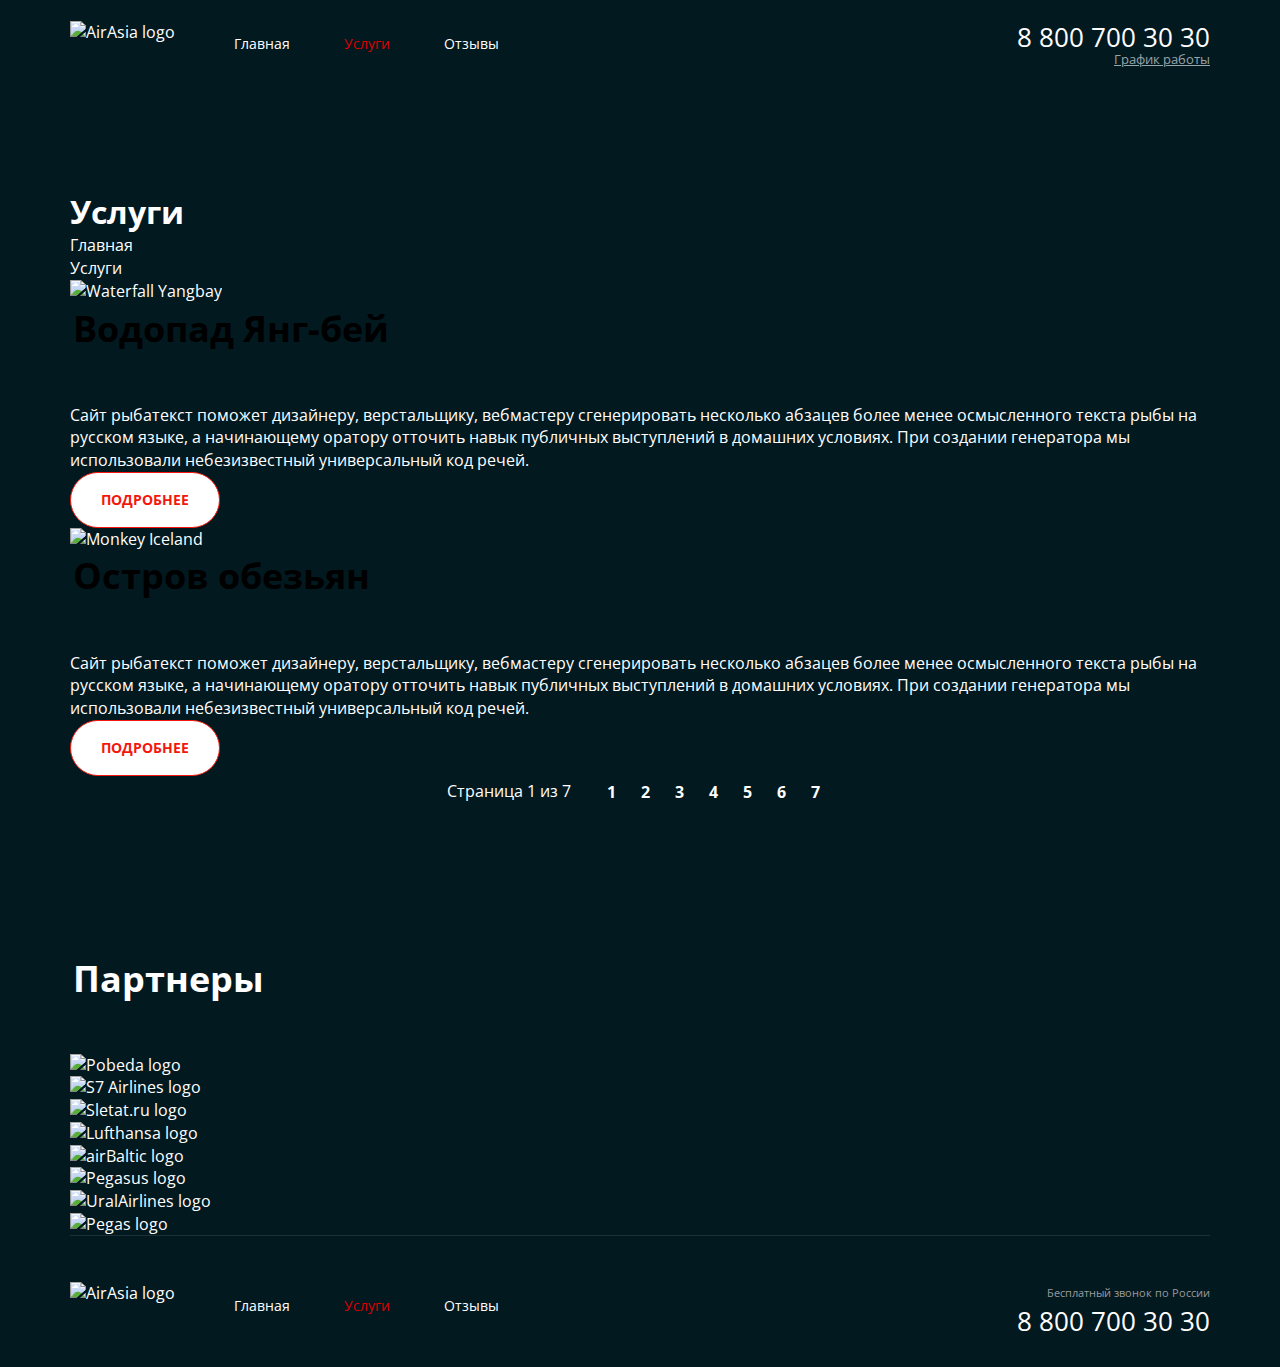
==== service.html @ 8fee8279 "Add files via upload" ====
<!DOCTYPE html>
<html lang="en">
  <head>
    <meta charset="UTF-8">
    <meta http-equiv="X-UA-Compatible" content="IE=edge">
    <meta name="viewport" content="width=1200px, initial-scale=1.0">
    <title>AirAsia - Услуги</title>
    <link href="https://fonts.googleapis.com/css2?family=Open+Sans:ital,wght@0,400;0,600;0,700;1,400&display=swap" rel="stylesheet"> 
    <link rel="stylesheet" href="normalize/normalize.css">   
    <link rel="stylesheet" href="main.css">
  </head>
  <body>
    <div class="wrapper">
      <section class="headline">
        <div class="container headline__container">
          <header class="header">
            <div class="header__col">
              <a href="index.html" class="logo"><img src="images/logo.png" alt="AirAsia logo" class="logo__pic"></a>
              <nav class="menu">
                <ul class="menu__list">
                  <li class="menu__item"><a href="index.html" class="menu__link">Главная</a></li>
                  <li class="menu__item menu__item--active"><a href="service.html" class="menu__link">Услуги</a></li>
                  <li class="menu__item"><a href="#" class="menu__link">Отзывы</a></li>
                </ul>
              </nav>
            </div>
            <div class="header__col header__col--aligh--right">
              <adress class="contacts">
                <a href="tel:+78007003030" class="contacts__phone">8 800 700 30 30</a>
                <div class="contacts__dropdown-title">График работы</div>
              </adress>
            </div>
          </header>
          <h1 class="page-title">Услуги</h1>
          <nav class="breadcrumbs">
            <ul class="breadcrumbs__list">
              <li class="breadcrumbs__item"><a href="index.html" class="breadcrumbs__link">Главная</a></li>
              <li class="breadcrumbs__item breadcrumbs__item--active"><a href="service.html" class="breadcrumbs__link">Услуги</a></li>
            </ul>
          </nav>
        </div>
      </section>
      <main class="page-content">
        <section class="services">
          <div class="container">
            <ul class="services__list">
              <li class="services__item service">
                <div class="service__cover">
                  <img src="images/waterfall.png" alt="Waterfall Yangbay" class="service__pic">
                </div>
                <div class="service__content">
                  <h2 class="service__title title--dark">Водопад Янг-бей</h2>
                  <div class="service__text">
                    <p>Сайт рыбатекст поможет дизайнеру, верстальщику, вебмастеру сгенерировать несколько абзацев более менее осмысленного текста рыбы на русском языке, а начинающему оратору отточить навык публичных выступлений в домашних условиях. При создании генератора мы использовали небезизвестный универсальный код речей.</p>
                  </div>
                  <a href="#" class="button service__button button--light">Подробнее</a>
                </div>
              </li>
              <li class="services__item service">
                <div class="service__cover">
                  <img src="images/monkeys.png" alt="Monkey Iceland" class="service__pic">
                </div>
                <div class="service__content">
                  <h2 class="service__title title--dark">Остров обезьян</h2>
                  <div class="service__text">
                    <p>Сайт рыбатекст поможет дизайнеру, верстальщику, вебмастеру сгенерировать несколько абзацев более менее осмысленного текста рыбы на русском языке, а начинающему оратору отточить навык публичных выступлений в домашних условиях. При создании генератора мы использовали небезизвестный универсальный код речей.</p>
                  </div>
                  <a href="#" class="button service__button button--light">Подробнее</a>
                </div>
              </li>
            </ul>
            <div class="pagination-content">
              <div class="pagination pagination--dark">
                <div class="pagination__display">Страница 1 из 7</div>
                <ul class="pagination__list">
                  <li class="pagination__item pagination__item-dark--active"><a href="#" class="pagination__link pagination__link--dark">1</a></li>
                  <li class="pagination__item"><a href="#" class="pagination__link pagination__link--dark">2</a></li>
                  <li class="pagination__item"><a href="#" class="pagination__link pagination__link--dark">3</a></li>
                  <li class="pagination__item"><a href="#" class="pagination__link pagination__link--dark">4</a></li>
                  <li class="pagination__item"><a href="#" class="pagination__link pagination__link--dark">5</a></li>
                  <li class="pagination__item"><a href="#" class="pagination__link pagination__link--dark">6</a></li>
                  <li class="pagination__item"><a href="#" class="pagination__link pagination__link--dark">7</a></li>
                </ul>
              </div>
            </div>
          </div>
        </section>
      </main>
      <section class="inner-section">
        <div class="container">
          <h2 class="inner-section__title">Партнеры</h2>
          <ul class="partners">
            <li class="partners__item"><a href="#" class="partners__link"><img src="images/pobeda.png" alt="Pobeda logo" class="partners__pic"></a></li> <!--Ок ли использовать транскрипцию, учитывая что так сайт компании называется, без перевода?-->
            <li class="partners__item"><a href="#" class="partners__link"><img src="images/s7.png" alt="S7 Airlines logo" class="partners__pic"></a></li>
            <li class="partners__item"><a href="#" class="partners__link"><img src="images/lets-fly.png" alt="Sletat.ru logo" class="partners__pic"></a></li>
            <li class="partners__item"><a href="#" class="partners__link"><img src="images/lufthansa.png" alt="Lufthansa logo" class="partners__pic"></a></li>
            <li class="partners__item"><a href="#" class="partners__link"><img src="images/airbaltic.png" alt="airBaltic logo" class="partners__pic"></a></li>
            <li class="partners__item"><a href="#" class="partners__link"><img src="images/pegasus.png" alt="Pegasus logo" class="partners__pic"></a></li>
            <li class="partners__item"><a href="#" class="partners__link"><img src="images/ural.png" alt="UralAirlines logo" class="partners__pic"></a></li>
            <li class="partners__item"><a href="#" class="partners__link"><img src="images/pegas.png" alt="Pegas logo" class="partners__pic"></a></li>
          </ul>
        </div>
      </section>
      <footer class="footer__container">
        <div class="container footer-container__content">
          <div class="footer">
            <div class="footer__col">
              <a href="index.html" class="logo"><img src="images/logo.png" alt="AirAsia logo" class="logo__pic"></a>
              <nav class="menu">
                <ul class="menu__list">
                  <li class="menu__item"><a href="index.html" class="menu__link">Главная</a></li>
                  <li class="menu__item menu__item--active"><a href="service.html" class="menu__link">Услуги</a></li>
                  <li class="menu__item"><a href="#" class="menu__link">Отзывы</a></li>
                </ul>
              </nav>
            </div>
            <div class="footer__col footer__col--align--right">
              <div class="socialmedia">
                <ul class="socialmedia__list">
                  <li class="socialmedia__item socialmedia__item-icon--telegram"><a href="#" class="socialmedia__link"></a></li>
                  <li class="socialmedia__item socialmedia__item-icon--vk"><a href="#" class="socialmedia__link"></a></li>
                  <li class="socialmedia__item socialmedia__item-icon--facebook"><a href="#" class="socialmedia__link"></a></li>
                  <li class="socialmedia__item socialmedia__item-icon--insta"><a href="#" class="socialmedia__link"></a></li>
                </ul>
              </div>
              <adress class="contacts">
                <div class="contacts__description">Бесплатный звонок по России</div>
                <a href="tel:+78007003030" class="contacts__phone">8 800 700 30 30</a>
              </adress>
            </div>
          </div>
        </div>
      </footer>
    </div>
  </body>
</html>
---- main.css ----
@import url(css/base.css);
@import url(css/header.css);
@import url(css/hero-headline.css);
@import url(css/offers.css);
@import url(css/news.css);
@import url(css/about.css);
@import url(css/footer.css);
@import url(css/services.css);
@import url(css/inner-section.css);
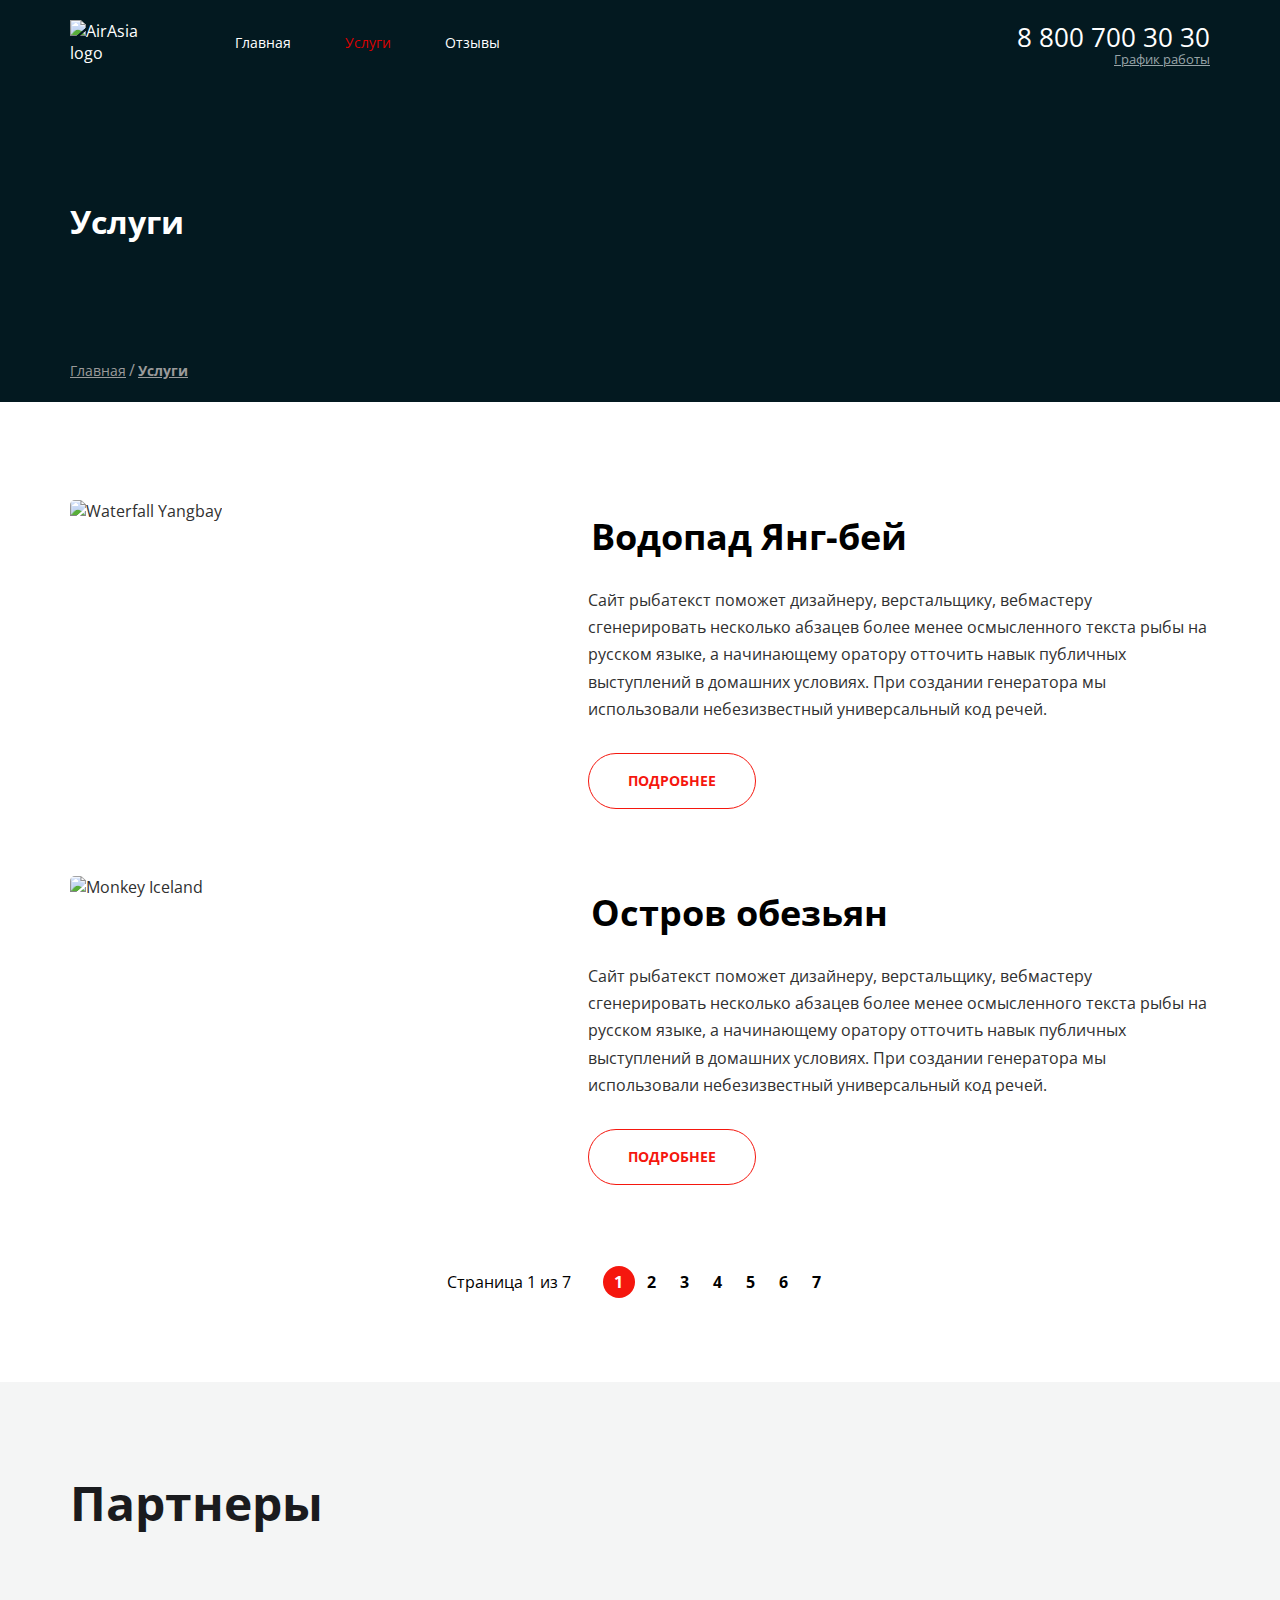
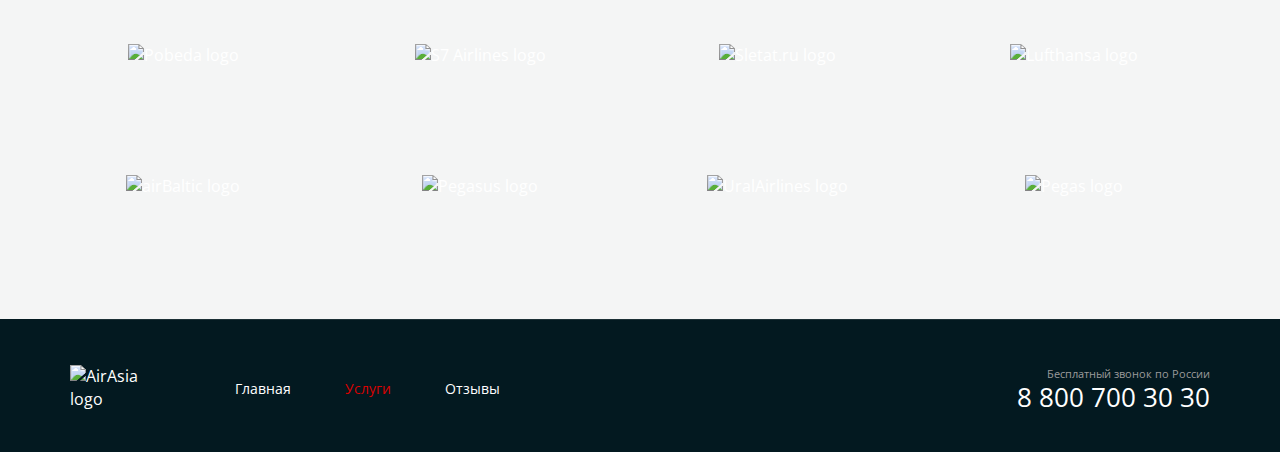
==== commit 4a771848: "Add files via upload" ====
--- a/service.html
+++ b/service.html
@@ -13,9 +13,9 @@
     <div class="wrapper">
       <section class="headline">
         <div class="container headline__container">
-          <header class="header">
+          <header class="header inner-header">
             <div class="header__col">
-              <a href="index.html" class="logo"><img src="images/logo.png" alt="AirAsia logo" class="logo__pic"></a>
+              <a href="index.html" class="logo inner-header__logo"><img src="images/logo.png" alt="AirAsia logo" class="logo__pic"></a>
               <nav class="menu">
                 <ul class="menu__list">
                   <li class="menu__item"><a href="index.html" class="menu__link">Главная</a></li>
@@ -27,11 +27,11 @@
             <div class="header__col header__col--aligh--right">
               <adress class="contacts">
                 <a href="tel:+78007003030" class="contacts__phone">8 800 700 30 30</a>
-                <div class="contacts__dropdown-title">График работы</div>
+                <div class="contacts__dropdown-title contacts__dropdown-title--inner">График работы</div>
               </adress>
             </div>
           </header>
-          <h1 class="page-title">Услуги</h1>
+          <h1 class="headline__title">Услуги</h1>
           <nav class="breadcrumbs">
             <ul class="breadcrumbs__list">
               <li class="breadcrumbs__item"><a href="index.html" class="breadcrumbs__link">Главная</a></li>
@@ -90,7 +90,7 @@
         <div class="container">
           <h2 class="inner-section__title">Партнеры</h2>
           <ul class="partners">
-            <li class="partners__item"><a href="#" class="partners__link"><img src="images/pobeda.png" alt="Pobeda logo" class="partners__pic"></a></li> <!--Ок ли использовать транскрипцию, учитывая что так сайт компании называется, без перевода?-->
+            <li class="partners__item"><a href="#" class="partners__link"><img src="images/pobeda.png" alt="Pobeda logo" class="partners__pic"></a></li> 
             <li class="partners__item"><a href="#" class="partners__link"><img src="images/s7.png" alt="S7 Airlines logo" class="partners__pic"></a></li>
             <li class="partners__item"><a href="#" class="partners__link"><img src="images/lets-fly.png" alt="Sletat.ru logo" class="partners__pic"></a></li>
             <li class="partners__item"><a href="#" class="partners__link"><img src="images/lufthansa.png" alt="Lufthansa logo" class="partners__pic"></a></li>
@@ -103,9 +103,9 @@
       </section>
       <footer class="footer__container">
         <div class="container footer-container__content">
-          <div class="footer">
+          <div class="footer inner-footer">
             <div class="footer__col">
-              <a href="index.html" class="logo"><img src="images/logo.png" alt="AirAsia logo" class="logo__pic"></a>
+              <a href="index.html" class="logo inner-footer__logo"><img src="images/logo.png" alt="AirAsia logo" class="logo__pic"></a>
               <nav class="menu">
                 <ul class="menu__list">
                   <li class="menu__item"><a href="index.html" class="menu__link">Главная</a></li>
--- a/main.css
+++ b/main.css
@@ -1,9 +1,16 @@
 @import url(css/base.css);
+@import url(css/hero-headline.css);
 @import url(css/header.css);
-@import url(css/hero-headline.css);
 @import url(css/offers.css);
 @import url(css/news.css);
 @import url(css/about.css);
 @import url(css/footer.css);
+@import url(css/button.css);
 @import url(css/services.css);
-@import url(css/inner-section.css);+@import url(css/inner-section.css);
+@import url(css/partners.css);
+@import url(css/menu.css);
+@import url(css/contacts.css);
+@import url(css/pagination.css);
+@import url(css/socialmedia.css);
+@import url(css/breadcrumbs.css);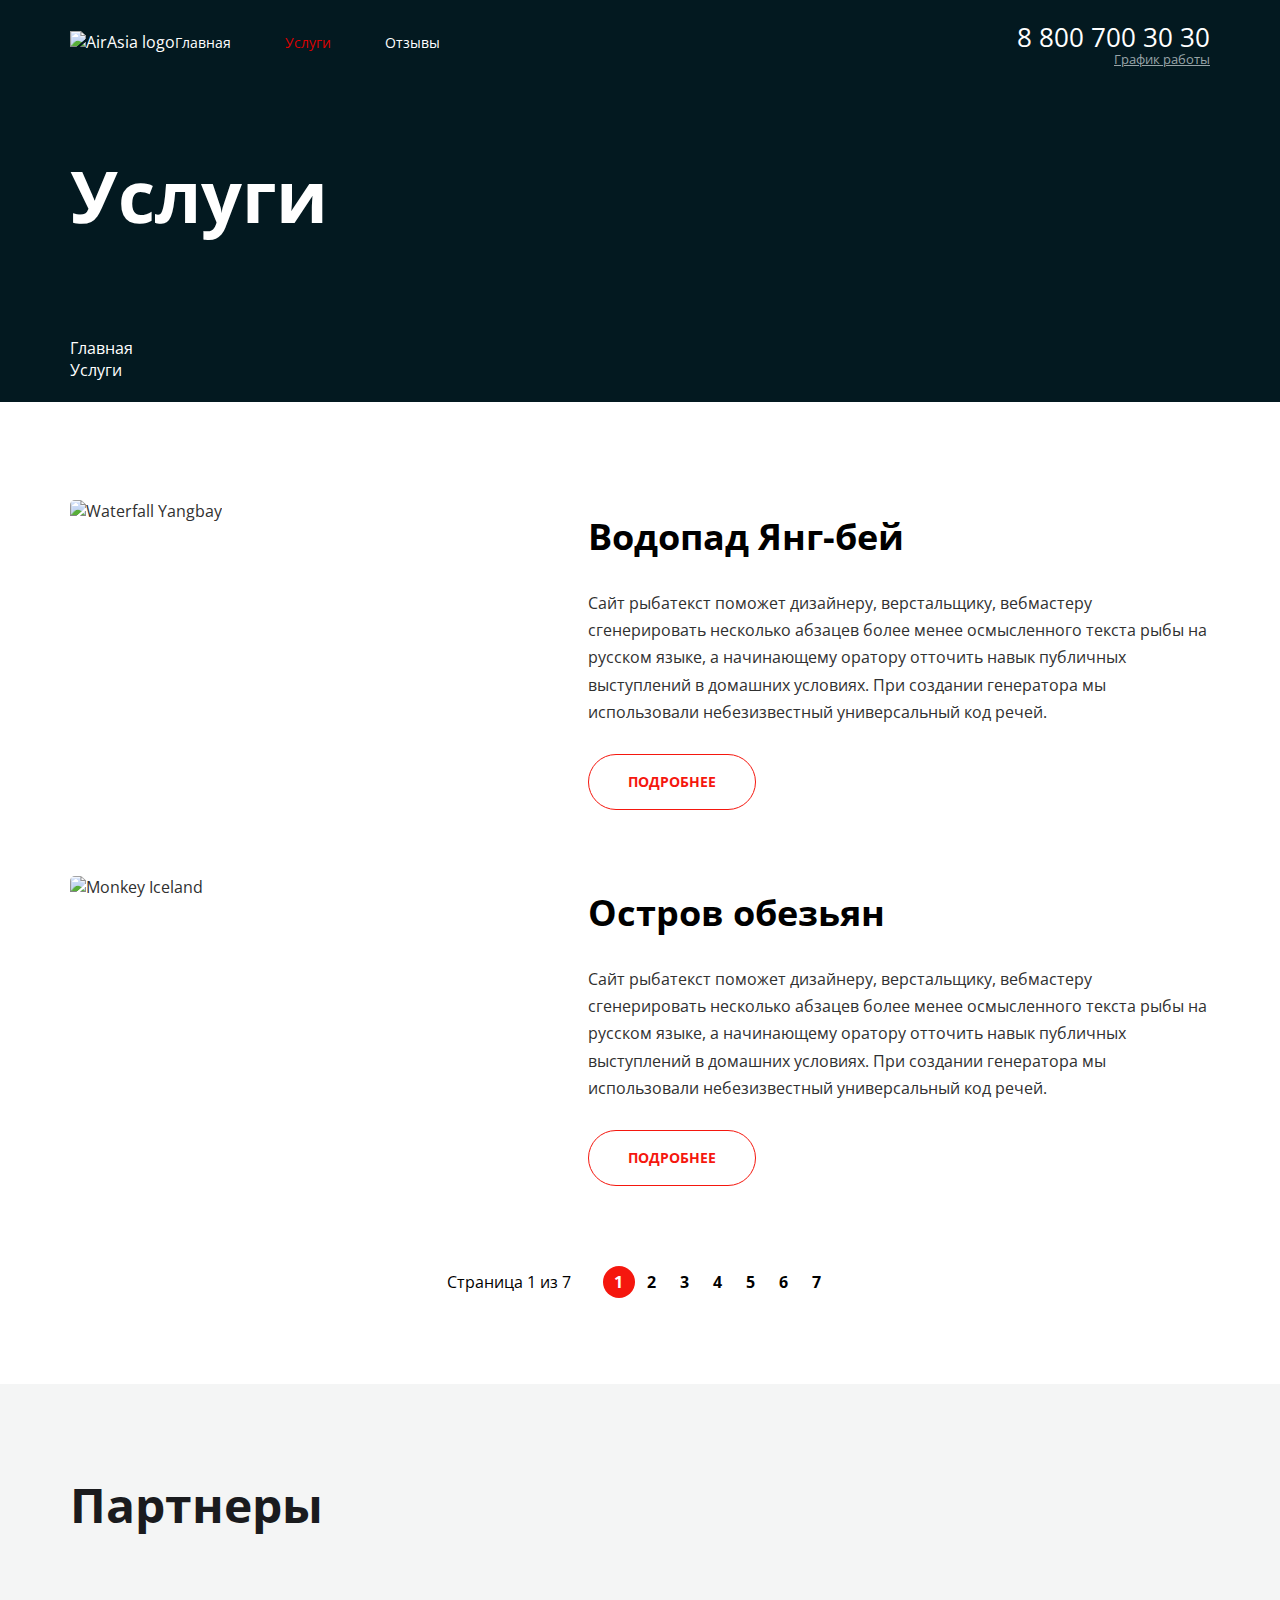
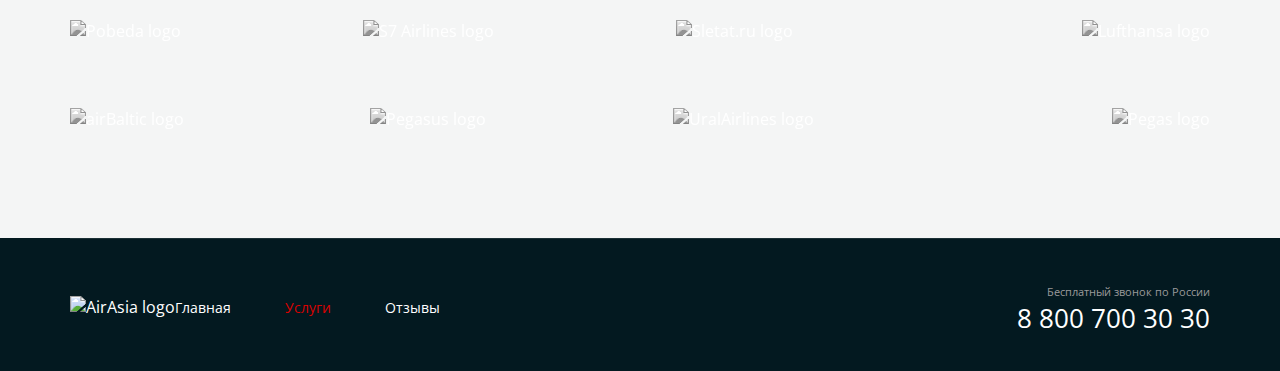
==== commit 37a26d6f: "Add files via upload" ====
--- a/service.html
+++ b/service.html
@@ -20,14 +20,21 @@
                 <ul class="menu__list">
                   <li class="menu__item"><a href="index.html" class="menu__link">Главная</a></li>
                   <li class="menu__item menu__item--active"><a href="service.html" class="menu__link">Услуги</a></li>
-                  <li class="menu__item"><a href="#" class="menu__link">Отзывы</a></li>
+                  <li class="menu__item"><a href="feedback.html" class="menu__link">Отзывы</a></li>
                 </ul>
               </nav>
             </div>
             <div class="header__col header__col--aligh--right">
-              <adress class="contacts">
-                <a href="tel:+78007003030" class="contacts__phone">8 800 700 30 30</a>
-                <div class="contacts__dropdown-title contacts__dropdown-title--inner">График работы</div>
+              <adress class="contacts header-contacts">
+                <a href="tel:+78007003030" class="contacts__phone">8 800 700 30 30</a><div class="dropdown contacts__dropdown">
+                  <div class="dropdown__title">График работы</div>
+                  <div class="dropdown__block">
+                    <div class="dropdown__content">
+                      <div class="dropdown__schedule">пн-вс: 09:00 - 20:00</div>
+                      <div class="dropdown__break">Обед: 14:00-14:30</div>
+                    </div>
+                  </div>
+                </div>
               </adress>
             </div>
           </header>
@@ -86,7 +93,7 @@
           </div>
         </section>
       </main>
-      <section class="inner-section">
+      <section class="inner-section inner-section-service">
         <div class="container">
           <h2 class="inner-section__title">Партнеры</h2>
           <ul class="partners">
@@ -110,20 +117,20 @@
                 <ul class="menu__list">
                   <li class="menu__item"><a href="index.html" class="menu__link">Главная</a></li>
                   <li class="menu__item menu__item--active"><a href="service.html" class="menu__link">Услуги</a></li>
-                  <li class="menu__item"><a href="#" class="menu__link">Отзывы</a></li>
+                  <li class="menu__item"><a href="feedback.html" class="menu__link">Отзывы</a></li>
                 </ul>
               </nav>
             </div>
             <div class="footer__col footer__col--align--right">
               <div class="socialmedia">
                 <ul class="socialmedia__list">
-                  <li class="socialmedia__item socialmedia__item-icon--telegram"><a href="#" class="socialmedia__link"></a></li>
-                  <li class="socialmedia__item socialmedia__item-icon--vk"><a href="#" class="socialmedia__link"></a></li>
-                  <li class="socialmedia__item socialmedia__item-icon--facebook"><a href="#" class="socialmedia__link"></a></li>
-                  <li class="socialmedia__item socialmedia__item-icon--insta"><a href="#" class="socialmedia__link"></a></li>
+                  <li class="socialmedia__item"><a href="#" class="socialmedia__link socialmedia__link-icon--telegram"></a></li>
+                  <li class="socialmedia__item"><a href="#" class="socialmedia__link socialmedia__link-icon--vk"></a></li>
+                  <li class="socialmedia__item"><a href="#" class="socialmedia__link socialmedia__link-icon--facebook"></a></li>
+                  <li class="socialmedia__item"><a href="#" class="socialmedia__link socialmedia__link-icon--insta"></a></li>
                 </ul>
               </div>
-              <adress class="contacts">
+              <adress class="contacts footer-contacts">
                 <div class="contacts__description">Бесплатный звонок по России</div>
                 <a href="tel:+78007003030" class="contacts__phone">8 800 700 30 30</a>
               </adress>
--- a/main.css
+++ b/main.css
@@ -13,4 +13,13 @@
 @import url(css/contacts.css);
 @import url(css/pagination.css);
 @import url(css/socialmedia.css);
-@import url(css/breadcrumbs.css);+@import url(css/breadcrumbs.css);
+@import url(css/welcome.css);
+@import url(css/animation.css);
+@import url(css/dropdown.css);
+@import url(css/separator.css);
+@import url(css/feedback.css);
+@import url(css/inner-section-feedback.css);
+@import url(css/avatar.css);
+@import url(css/tag.css);
+@import url(css/form.css);